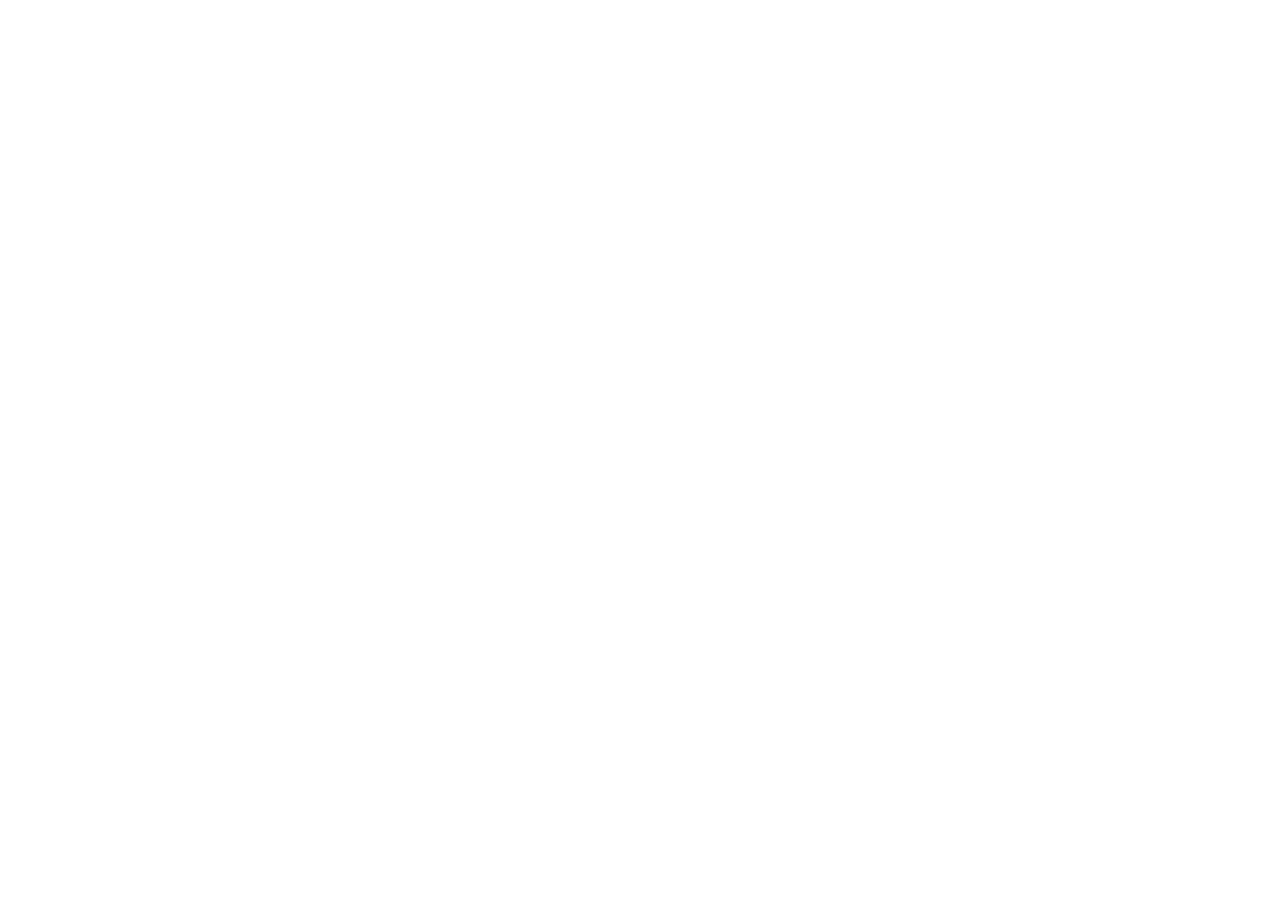
==== Tarea2/index.html @ ee115311 "favcon added and Tarea2 files" ====
<!DOCTYPE html>
<html lang="es">
<head>
    <meta charset="UTF-8">
    <meta name="viewport" content="width=device-width, initial-scale=1.0">
    <link rel="stylesheet" href="style.css">
    <title>Tarea2</title>
</head>
<body>
    
</body>
</html>
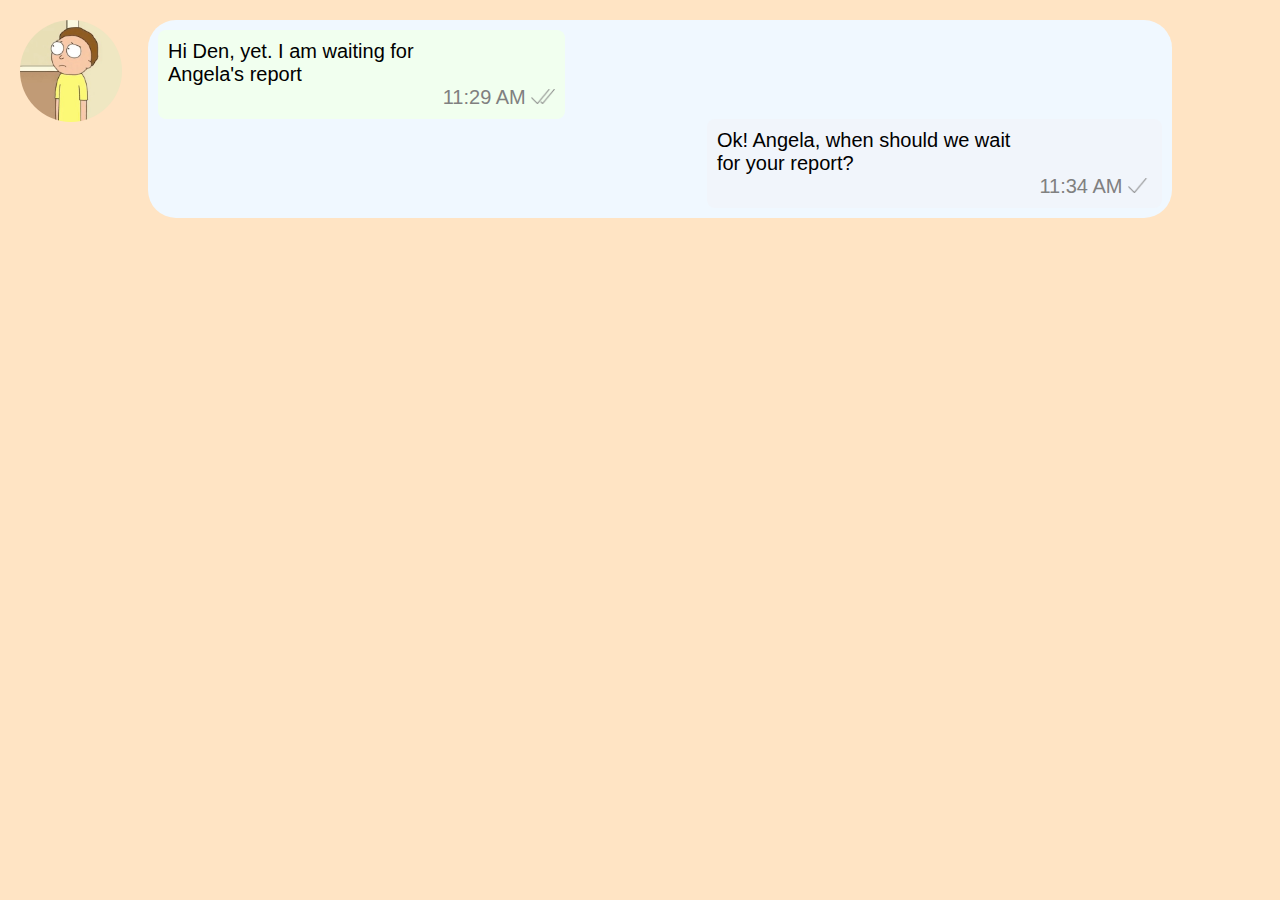
==== commit 5702a5da: "Tarea2 Done :)" ====
--- a/Tarea2/index.html
+++ b/Tarea2/index.html
@@ -4,9 +4,26 @@
     <meta charset="UTF-8">
     <meta name="viewport" content="width=device-width, initial-scale=1.0">
     <link rel="stylesheet" href="style.css">
+    <!-- <link rel="shortcut icon" href="images/favicon.png" type="image/x-icon"> -->
     <title>Tarea2</title>
 </head>
 <body>
-    
+    <main>
+        <img src="images/Morty.jpg" alt="Morty" id="profile-picture">
+        <div id="chat">
+            <div class="other message">
+                Hi Den, yet. I am waiting for<br>Angela's report
+                <span class="time">11:29 AM
+                    <img src="images/received.png" alt="status" class="icon">
+                </span>
+            </div>
+            <div class="my message">
+                Ok! Angela, when should we wait<br>for your report?
+                <span class="time">11:34 AM
+                    <img src="images/sent.png" alt="status" class="icon">
+                </span>
+            </div>
+        </div>
+    </main>
 </body>
 </html>--- a/Tarea2/style.css
+++ b/Tarea2/style.css
@@ -0,0 +1,53 @@
+*{
+    margin: 0;
+    padding: 0;
+}
+body{
+    background-color: #ffe4c4;
+    font-family: 'Segoe UI', 'Open Sans', 'Helvetica Neue', sans-serif;
+    font-size: 20px;
+    color: black;
+}
+main{
+    display: grid;
+    grid-template-columns: 10vw 80vw 10vw;
+    grid-template-rows: auto;
+    justify-items: stretch;
+    margin: 20px;
+}
+#profile-picture{
+    grid-column-start: 1;
+    grid-column-end: 2;
+    width: 8vw;
+    border-radius: 50%;
+}
+#chat{
+    grid-column-start: 2;
+    grid-column-end: 3;
+    background-color: #f0f8ff;
+    border-radius: 28px;
+    padding: 10px;
+    display: grid;
+    grid-template-areas: 3fr 1fr 3fr / 1fr 1fr;
+}
+.message{
+    padding: 10px;
+    border-radius: 8px;
+    display: grid;
+}
+.other{
+    grid-area: 1 / 1 / 2 / 2;
+    background-color: #f1ffef;
+}
+.my{
+    grid-area: 2 / 3 / 3 / 4;
+    background-color: #f1f5fb;
+}
+.time{
+    align-self: end;
+    justify-self: end;
+    color: gray;
+}
+.icon{
+    height: 15px;
+}